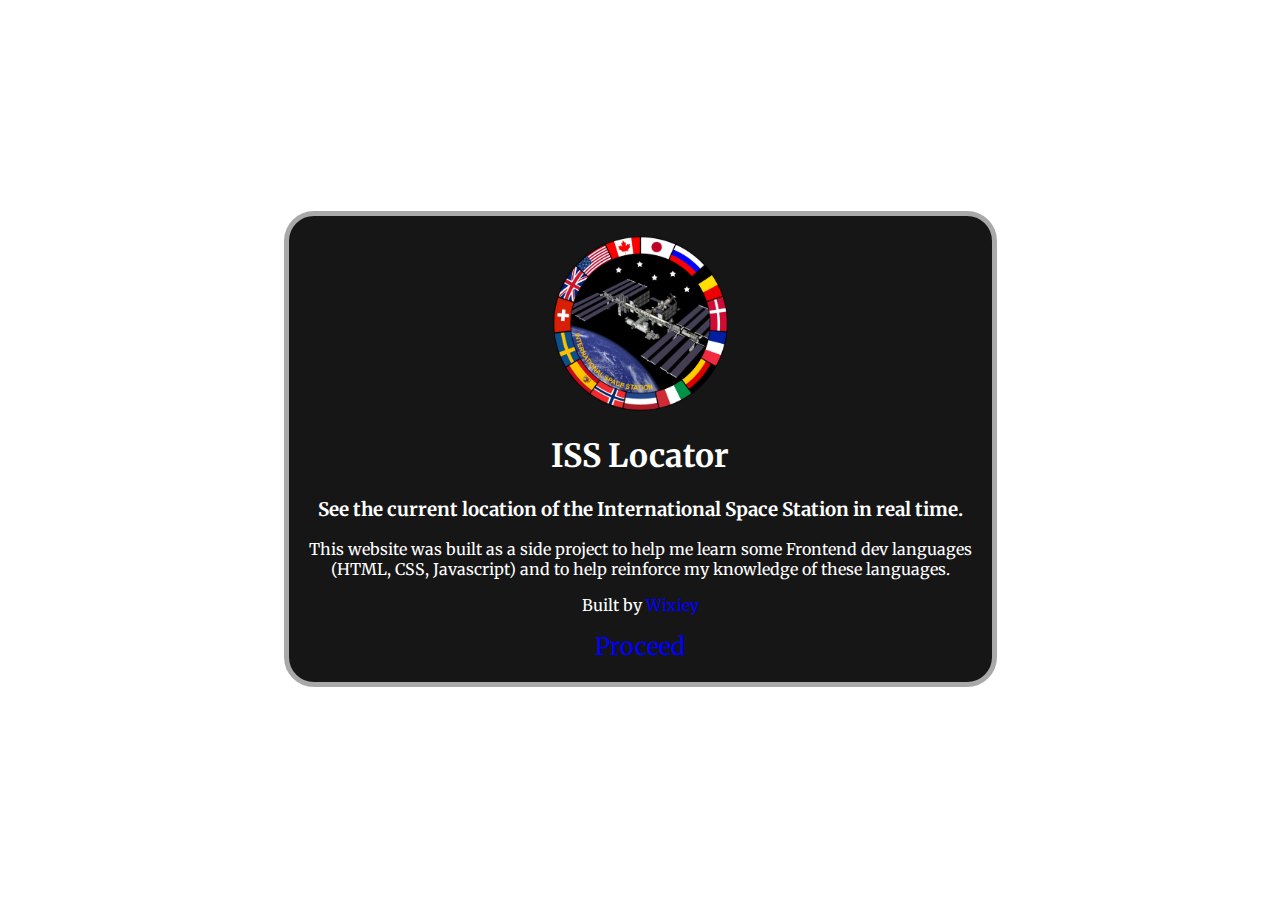
==== index.html @ 6b3828d7 "index page completed" ====
<!DOCTYPE html>
<html lang="en">
<head>
    <meta charset="UTF-8">
    <title>ISS Locator</title>
    <link rel="icon" type="image/jpg" href="img/ISS_emblem.png">
    <link rel="stylesheet" href="css/index.css">
    <link rel="preconnect" href="https://fonts.googleapis.com">
    <link rel="preconnect" href="https://fonts.gstatic.com" crossorigin>
    <link href="https://fonts.googleapis.com/css2?family=Merriweather:ital,wght@0,300;0,400;0,700;0,900;1,300;1,400;1,700;1,900&display=swap" rel="stylesheet">
</head>

<body>
<div class="centerbox">
    <img class="blur" src="img/ISS_emblem.png" alt="ISS badge">
    <h1>ISS Locator</h1>
    <h3>See the current location of the International Space Station in real time.</h3>
    <p>This website was built as a side project to help me learn some Frontend dev languages<br> (HTML, CSS, Javascript) and to help reinforce my knowledge of these languages.</p>
    <p>Built by <a id="github-link" target="_blank" href="https://github.com/Wixieyy" title="My GitHub Profile">Wixiey</a></p>
    <a id="proceed-link" href="home.html">Proceed</a>
</div>
</body>
</html>
---- css/index.css ----
.merriweather-light {
    font-family: "Merriweather", serif;
    font-weight: 300;
    font-style: normal;
}
.merriweather-regular {
    font-family: "Merriweather", serif;
    font-weight: 400;
    font-style: normal;
}
.merriweather-bold {
    font-family: "Merriweather", serif;
    font-weight: 700;
    font-style: normal;
}
.merriweather-black {
    font-family: "Merriweather", serif;
    font-weight: 900;
    font-style: normal;
}
.merriweather-light-italic {
    font-family: "Merriweather", serif;
    font-weight: 300;
    font-style: italic;
}
.merriweather-regular-italic {
    font-family: "Merriweather", serif;
    font-weight: 400;
    font-style: italic;
}
.merriweather-bold-italic {
    font-family: "Merriweather", serif;
    font-weight: 700;
    font-style: italic;
}
.merriweather-black-italic {
    font-family: "Merriweather", serif;
    font-weight: 900;
    font-style: italic;
}


body {
    background-image: url("/img/ISS_spaceBlurred.jpg");
    background-repeat: no-repeat;
    background-position: center;
    background-attachment: fixed;
    background-size: cover;
    display: flex;
    justify-content: center;
    align-items: center;
    height: 98vh;
    font-family: Merriweather, sans-serif;
}

.centerbox {
    background-color: rgba(10,10,10,95%);
    padding: 20px;
    text-align: center;
    max-width: 800px;
    min-width: 175px;
    border: 5px solid darkgray;
    border-radius: 30px;
    animation-name: fadein;
    animation-duration: 1000ms;
}
.centerbox img {
    width: 175px;
}
h1,
h3,
p {
    color: white;
}
#github-link,
#proceed-link {
    text-decoration: none;
    color: blue;
}
#proceed-link {
    font-size: 1.5em;
}

#github-link:active,
#proceed-link:active,
#github-link:visited,
#proceed-link:visited {
    text-decoration: none;
    color: blue;
}

@keyframes fadein {
    from { opacity: 0; transform: translateX(-200px) }
    to { opacity: 1; }
}
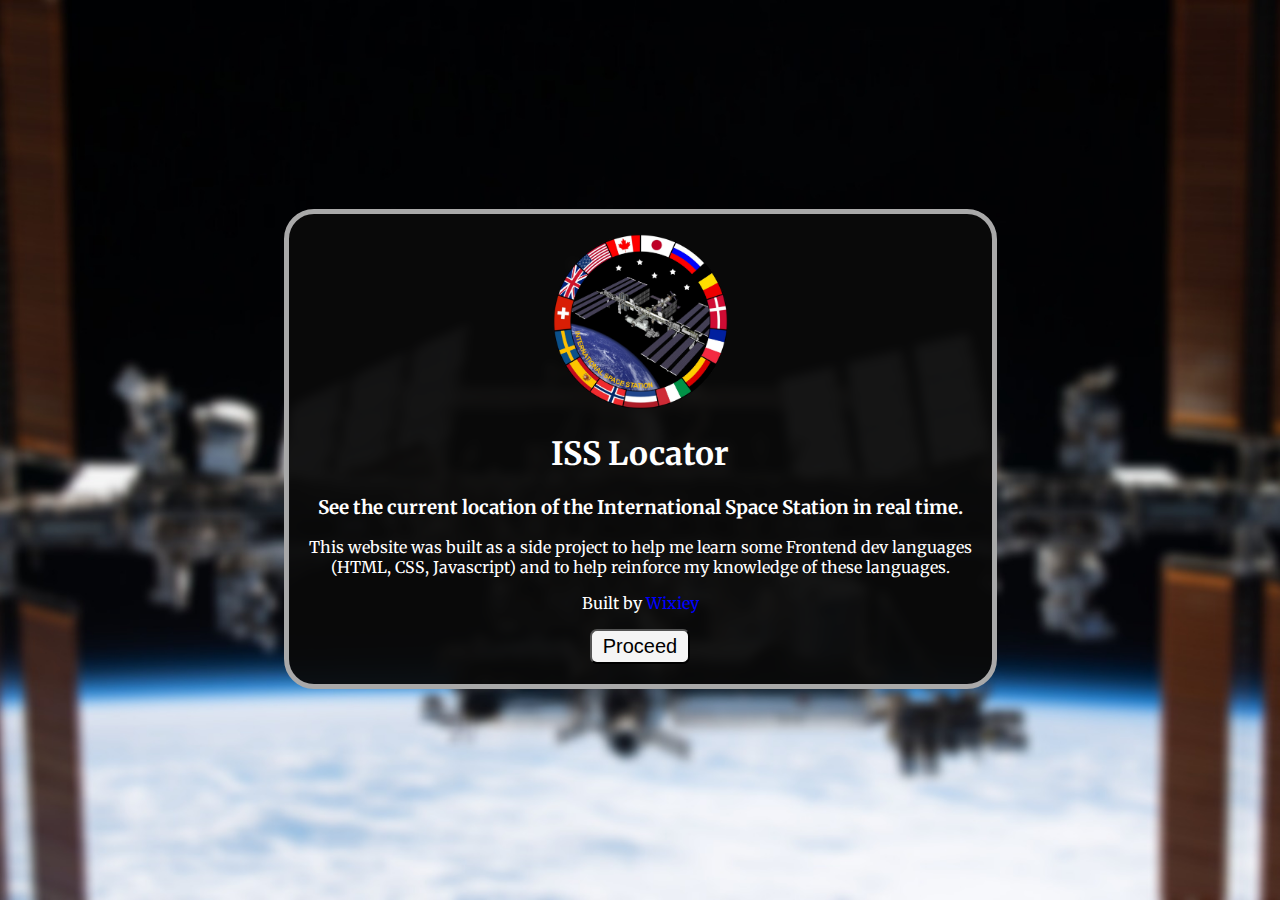
==== commit ed59fac5: "fade in/out animations & script.js file" ====
--- a/index.html
+++ b/index.html
@@ -8,6 +8,7 @@
     <link rel="preconnect" href="https://fonts.googleapis.com">
     <link rel="preconnect" href="https://fonts.gstatic.com" crossorigin>
     <link href="https://fonts.googleapis.com/css2?family=Merriweather:ital,wght@0,300;0,400;0,700;0,900;1,300;1,400;1,700;1,900&display=swap" rel="stylesheet">
+    <script src="js/script.js" defer></script>
 </head>
 
 <body>
@@ -17,7 +18,9 @@
     <h3>See the current location of the International Space Station in real time.</h3>
     <p>This website was built as a side project to help me learn some Frontend dev languages<br> (HTML, CSS, Javascript) and to help reinforce my knowledge of these languages.</p>
     <p>Built by <a id="github-link" target="_blank" href="https://github.com/Wixieyy" title="My GitHub Profile">Wixiey</a></p>
+    <button id="proceed-button">
     <a id="proceed-link" href="home.html">Proceed</a>
+    </button>
 </div>
 </body>
 </html>--- a/css/index.css
+++ b/css/index.css
@@ -62,7 +62,10 @@
     border: 5px solid darkgray;
     border-radius: 30px;
     animation-name: fadein;
-    animation-duration: 1000ms;
+    animation-duration: 900ms;
+}
+.fade-out {
+    animation: fadeout 1s ease forwards;
 }
 .centerbox img {
     width: 175px;
@@ -73,23 +76,32 @@
     color: white;
 }
 #github-link,
-#proceed-link {
+#github-link:active,
+#github-link:visited {
     text-decoration: none;
     color: blue;
 }
-#proceed-link {
+#proceed-link,
+#proceed-link:active,
+#proceed-link:visited {
+    text-decoration: none;
+    color: black;
     font-size: 1.5em;
 }
+#proceed-button {
+    width: 100px;
+    height: 35px;
+    background-color: whitesmoke;
+    border-radius: 7px;
 
-#github-link:active,
-#proceed-link:active,
-#github-link:visited,
-#proceed-link:visited {
-    text-decoration: none;
-    color: blue;
 }
+
 
 @keyframes fadein {
     from { opacity: 0; transform: translateX(-200px) }
     to { opacity: 1; }
 }
+@keyframes fadeout {
+    from { opacity: 1;  }
+    to { opacity: 0; transform: translateX(200px)}
+}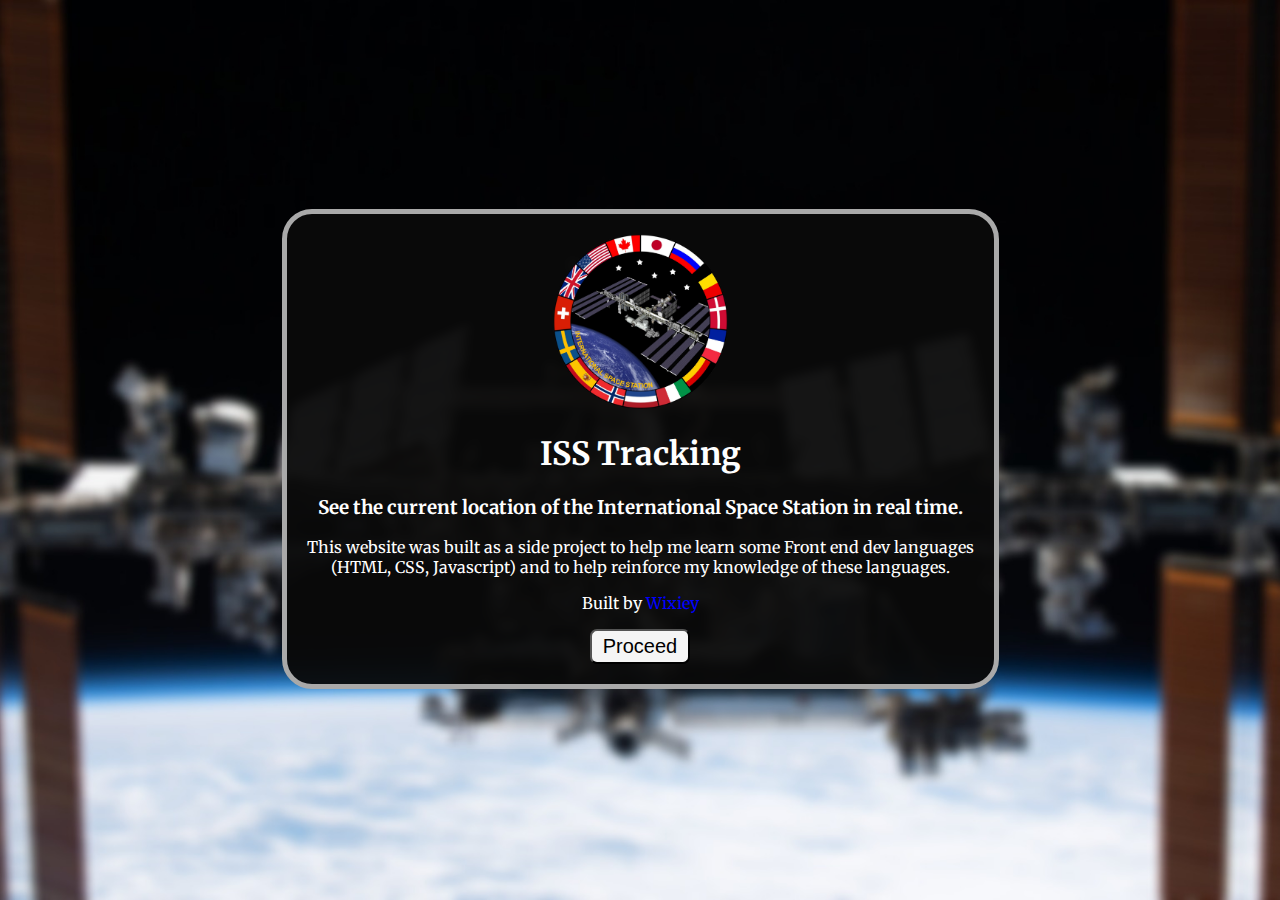
==== commit 57038555: "home page & links" ====
--- a/index.html
+++ b/index.html
@@ -2,7 +2,7 @@
 <html lang="en">
 <head>
     <meta charset="UTF-8">
-    <title>ISS Locator</title>
+    <title>ISS Tracking</title>
     <link rel="icon" type="image/jpg" href="img/ISS_emblem.png">
     <link rel="stylesheet" href="css/index.css">
     <link rel="preconnect" href="https://fonts.googleapis.com">
@@ -12,11 +12,11 @@
 </head>
 
 <body>
-<div class="centerbox">
+<div class="center-box">
     <img class="blur" src="img/ISS_emblem.png" alt="ISS badge">
-    <h1>ISS Locator</h1>
+    <h1>ISS Tracking</h1>
     <h3>See the current location of the International Space Station in real time.</h3>
-    <p>This website was built as a side project to help me learn some Frontend dev languages<br> (HTML, CSS, Javascript) and to help reinforce my knowledge of these languages.</p>
+    <p>This website was built as a side project to help me learn some Front end dev languages<br> (HTML, CSS, Javascript) and to help reinforce my knowledge of these languages.</p>
     <p>Built by <a id="github-link" target="_blank" href="https://github.com/Wixieyy" title="My GitHub Profile">Wixiey</a></p>
     <button id="proceed-button">
     <a id="proceed-link" href="home.html">Proceed</a>
--- a/css/index.css
+++ b/css/index.css
@@ -53,7 +53,7 @@
     font-family: Merriweather, sans-serif;
 }
 
-.centerbox {
+.center-box {
     background-color: rgba(10,10,10,95%);
     padding: 20px;
     text-align: center;
@@ -65,9 +65,9 @@
     animation-duration: 900ms;
 }
 .fade-out {
-    animation: fadeout 1s ease forwards;
+    animation: fadeout 250ms ease forwards;
 }
-.centerbox img {
+.center-box img {
     width: 175px;
 }
 h1,
